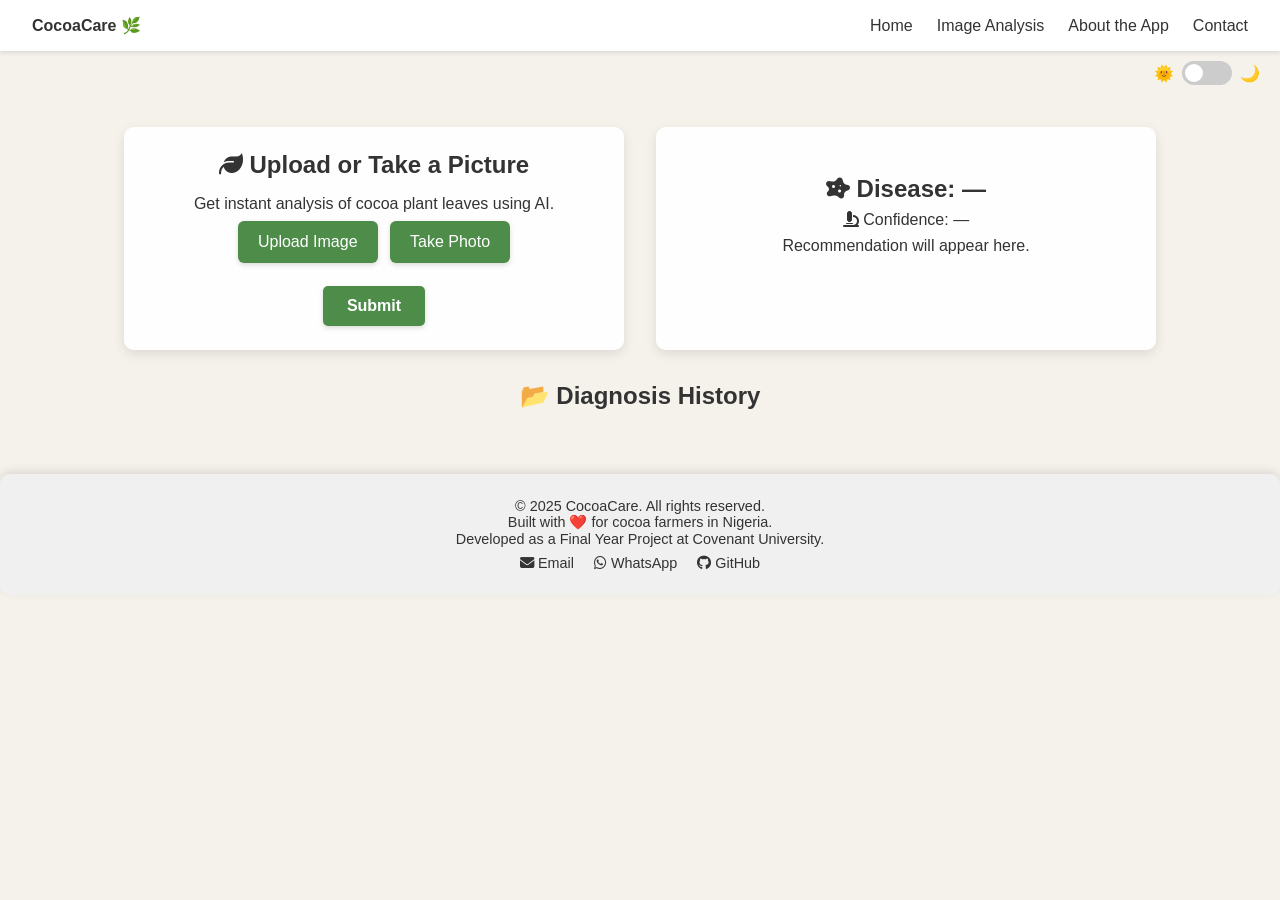
==== analysis.html @ 2be0c7ee "first commit" ====
<!DOCTYPE html>
<html lang="en">
<head>
  <meta charset="UTF-8" />
  <meta name="viewport" content="width=device-width, initial-scale=1.0" />
  <title>Image Analysis - CocoaCare</title>
  <link rel="stylesheet" href="assets/css/styles.css" />
  <link rel="stylesheet" href="https://cdnjs.cloudflare.com/ajax/libs/font-awesome/6.5.0/css/all.min.css" integrity="sha512-..." crossorigin="anonymous" referrerpolicy="no-referrer" />
</head>
<body>
  <nav class="navbar">
    <div class="logo">
      <a href="index.html">CocoaCare 🌿</a>
    </div>
    <ul class="nav-links" id="navLinks">
      <li><a href="index.html">Home</a></li>
      <li><a href="analysis.html">Image Analysis</a></li>
      <li><a href="about.html">About the App</a></li>
      <li><a href="contact.html">Contact</a></li>
    </ul>
    <div class="hamburger" id="hamburger">
      <span></span><span></span><span></span>
    </div>
  </nav>

  <div class="theme-toggle-container">
    <li class="theme-toggle">
    <span class="theme-icon">🌞</span>
    <label class="switch">
      <input type="checkbox" id="themeSwitch" />
      <span class="slider round"></span>
    </label>
    <span class="theme-icon">🌙</span>
    </li>
  </div>

  <div class="background"></div>

  <main class="analysis-page">
    <section class="upload-section card">
      <h1><i class="fas fa-leaf"></i> Upload or Take a Picture</h1>
      <p>Get instant analysis of cocoa plant leaves using AI.</p>
      <div class="preview-container">
        <img id="imagePreview" src="" alt="Image Preview" style="display:none; max-width: 100%; margin-top: 10px; border-radius: 8px;"/>
      </div>
      <form id="imageForm">
        <!-- Hidden file input for upload -->
        <input type="file" accept="image/*" id="uploadInput" style="display:none;" />
        
        <!-- Styled label that triggers upload input -->
        <label for="uploadInput" class="btn">Upload Image</label>
        
        <!-- Hidden file input for camera capture -->
        <input type="file" accept="image/*" capture="environment" id="cameraInput" style="display:none;" />
        
        <!-- Button to trigger camera input -->
        <button type="button" id="takePhotoBtn" class="btn">Take Photo</button>
        
        <button type="submit" class="btn submit-btn">Submit</button>
      </form>
      <div id="loading" class="loading" style="display:none;">
        <div class="spinner"></div>
        <p>Analyzing image, please wait...</p>
      </div>
    </section>

    <section class="results-section card" id="resultsSection">
      <div class="result-card">
        <h2><i class="fas fa-disease"></i> Disease: <span id="diseaseName">—</span></h2>
        <p><i class="fas fa-microscope"></i> Confidence: <span id="confidenceScore">—</span></p>
        <p id="recommendation">Recommendation will appear here.</p>
      </div>
    </section>

    <section id="historySection">
      <h2 onclick="toggleHistory()">📂 Diagnosis History</h2>
      <div id="historyList" style="display: none;"></div>
    </section>

  </main>

  <script src="assets/js/script.js"></script>

  <footer class="footer card">
    <div class="footer-content">
      <p>&copy; 2025 CocoaCare. All rights reserved.</p>
      <p>
        Built with ❤️ for cocoa farmers in Nigeria.<br />
        Developed as a Final Year Project at Covenant University.
      </p>
      <div class="footer-links">
        <a href="mailto:toluwanimi.adeyemi@stu.cu.edu.ng"><i class="fas fa-envelope"></i> Email</a>
        <a href="https://wa.me/2348157596309" target="_blank"><i class="fab fa-whatsapp"></i> WhatsApp</a>
        <a href="https://github.com/1demilade" target="_blank"><i class="fab fa-github"></i> GitHub</a>
      </div>
    </div>
  </footer>
</body>
</html>
---- assets/css/styles.css ----
/* ================================ */
/* Root Theme Variables */
:root {
  --bg-color: #f5f2ec;
  --text-color: #333;
  --accent: #4e8c4a;
  --navbar: #fff;
  --card-bg: rgba(255, 255, 255, 0.93);
  --shadow: rgba(0, 0, 0, 0.1);

  /* Additional variables for buttons and text */
  --primary-green: #4e8c4a;
  --primary-green-dark: #3b6f39;
  --text-muted: #666;
  --button-text: #fff;
  --input-border: #ccc;
  --input-bg: #fff;
  --input-bg-focus: #f0f8f0;
  --accent-dark: #3b6f39;
}

/* Dark Mode Variables */
body.dark {
  --bg-color: #1e1e1a;
  --text-color: #e0e0e0;
  --accent: #88c888;
  --navbar: #2d2d26;
  --card-bg: rgba(42, 42, 35, 0.9);
  --shadow: rgba(0, 0, 0, 0.3);

  --primary-green: #88c888;
  --primary-green-dark: #6aa66a;
  --text-muted: #bbb;
  --button-text: #eaeaea;
  --input-border: #555;
  --input-bg: #2a2a23;
  --input-bg-focus: #394030;
  --accent-dark: #6aa66a;
}

/* Dark mode background image adjustment */
body.dark .background {
  filter: blur(6px) brightness(0.3);
}

/* ================================ */
/* Global Styles */

* {
  margin: 0;
  padding: 0;
  box-sizing: border-box;
  transition: background-color 0.4s ease, color 0.4s ease, border-color 0.4s ease;
}

body {
  font-family: 'Segoe UI', sans-serif;
  background-color: var(--bg-color);
  color: var(--text-color);
  min-height: 100vh;
}

/* ================================ */
/* Logo */

.logo a {
  color: inherit;       
  text-decoration: none; 
  font-weight: bold;     
  display: inline-block; 
}

/* ================================ */
/* Navbar */

.navbar {
  background-color: var(--navbar);
  display: flex;
  justify-content: space-between;
  align-items: center;
  padding: 1rem 2rem;
  position: sticky;
  top: 0;
  z-index: 1000;
  box-shadow: 0 2px 4px var(--shadow);
}

.nav-links {
  display: flex;
  gap: 1.5rem;
  list-style: none;
}

.nav-links a {
  text-decoration: none;
  color: var(--text-color);
  font-weight: 500;
  transition: color 0.3s;
}

.nav-links a:hover,
.nav-links a.active {
  color: var(--accent);
}

/* Hamburger Menu */

.hamburger {
  display: none;
  flex-direction: column;
  cursor: pointer;
  padding: 5px;
}

.hamburger span {
  height: 3px;
  width: 25px;
  background: var(--text-color);
  margin: 3px 0;
  border-radius: 2px;
  transition: all 0.3s ease;
}

/* Hamburger animation when active */
.hamburger.active span:nth-child(1) {
  transform: rotate(-45deg) translate(-5px, 6px);
}

.hamburger.active span:nth-child(2) {
  opacity: 0;
}

.hamburger.active span:nth-child(3) {
  transform: rotate(45deg) translate(-5px, -6px);
}

/* Responsive Hamburger toggle */
@media (max-width: 768px) {
  .nav-links {
    display: none;
    flex-direction: column;
    position: absolute;
    top: 100%;
    right: 20px;
    background: var(--navbar);
    padding: 1rem;
    border-radius: 8px;
    box-shadow: 0 4px 8px var(--shadow);
    min-width: 200px;
  }
  .nav-links.show {
    display: flex;
  }
  .hamburger {
    display: flex;
  }
}

/* ================================ */
/* Theme Toggle Switch */
/* Container for toggle outside navbar */
.theme-toggle-container {
  display: flex;
  justify-content: flex-end;
  padding: 10px 20px;
  background-color: transparent;
}

.theme-toggle {
  display: flex;
  align-items: center;
  gap: 8px;
  list-style: none;
}

.theme-icon {
  font-size: 16px;
  user-select: none;
  transition: opacity 0.3s ease;
}

/* General switch styling */
.switch {
  position: relative;
  display: inline-block;
  width: 50px;
  height: 24px;
}

/* Hide the checkbox */
.switch input {
  opacity: 0;
  width: 0;
  height: 0;
}

/* The slider */
.slider {
  position: absolute;
  cursor: pointer;
  top: 0;
  left: 0;
  right: 0;
  bottom: 0;
  background-color: #ccc;
  transition: 0.4s;
  border-radius: 24px;
}

/* Circle inside the slider */
.slider:before {
  position: absolute;
  content: "";
  height: 18px;
  width: 18px;
  left: 3px;
  bottom: 3px;
  background-color: white;
  transition: 0.4s;
  border-radius: 50%;
}

/* Toggle checked state */
input:checked + .slider {
  background-color: var(--accent);
}

input:focus + .slider {
  box-shadow: 0 0 1px var(--accent);
}

input:checked + .slider:before {
  transform: translateX(26px);
}

/* ================================ */
/* Background Image */

.background {
  filter: blur(6px) brightness(0.6);
  position: fixed;
  inset: 0;
  z-index: -1;
  transition: filter 0.4s ease;
}

/* ================================ */
/* Page Content */

.page-content {
  max-width: 1000px;
  margin: 80px auto 40px;
  padding: 0 20px;
  display: flex;
  flex-direction: column;
  gap: 40px;
  color: var(--text-color);
  position: relative;
  z-index: 10;
}

/* ================================ */
/* Card */

.card {
  background-color: var(--card-bg);
  color: var(--text-color);
  box-shadow: 0 6px 20px var(--shadow);
  border-radius: 10px;
  padding: 30px 25px;
  transition: all 0.3s ease;
}

.card:hover {
  transform: translateY(-2px);
  box-shadow: 0 8px 25px var(--shadow);
}

/* ================================ */
/* Analysis Page */

.analysis-page {
  padding: 2rem;
  display: flex;
  flex-wrap: wrap;
  gap: 2rem;
  justify-content: center;
}

.upload-section,
.results-section {
  background-color: var(--card-bg);
  border-radius: 10px;
  box-shadow: 0 4px 12px var(--shadow);
  padding: 1.5rem;
  flex: 1 1 40%;
  max-width: 500px;
}
.upload-section {
  display: flex;
  flex-direction: column;
  align-items: center;
  justify-content: center;
}

.upload-section h1 {
  margin-bottom: 1rem;
  text-align: center;
}

.upload-buttons {
  display: flex;
  justify-content: center;
  gap: 10px;
  flex-wrap: wrap;
}

/* Button styling for upload and take photo buttons */
#uploadInput,
#cameraInput {
  display: none;
}

.btn {
  background-color: var(--accent);
  color: var(--button-text);
  border: none;
  padding: 12px 20px;
  margin: 8px 4px;
  border-radius: 6px;
  cursor: pointer;
  font-size: 16px;
  font-weight: 500;
  display: inline-block;
  text-align: center;
  transition: all 0.3s ease;
  box-shadow: 0 2px 5px rgba(0,0,0,0.15);
  user-select: none;
  text-decoration: none;
}

.btn:hover {
  background-color: var(--accent-dark);
  transform: translateY(-1px);
  box-shadow: 0 4px 8px rgba(0,0,0,0.2);
}

.btn:active {
  transform: translateY(0);
}

.submit-btn {
  background-color: #28a745;
  margin-left: 0;
}

.submit-btn:hover {
  background-color: #218838;
}

/* Image preview styles */
#imagePreview {
  max-width: 100%;
  max-height: 300px;
  margin: 15px auto;
  border-radius: 8px;
  box-shadow: 0 4px 8px var(--shadow);
  display: none;
}

/* Responsive */
@media (max-width: 480px) {
  .btn {
    width: 100%;
    margin: 8px 0;
  }
}

button[type="submit"] {
  background-color: var(--accent);
  color: var(--button-text);
  border: none;
  padding: 0.7rem 1.5rem;
  border-radius: 5px;
  cursor: pointer;
  font-weight: bold;
  margin: 15px auto 0;
  display: block;
  transition: all 0.3s ease;
}

button[type="submit"]:hover {
  background-color: var(--primary-green-dark);
  transform: translateY(-1px);
}

/* Loading state */
.loading {
  text-align: center;
  margin-top: 1rem;
  font-weight: bold;
  color: var(--accent);
  display: none;
}

/* Spinner Styles */
.spinner {
  margin: 0 auto 10px auto;
  border: 4px solid var(--input-border);
  border-top: 4px solid var(--accent);
  border-radius: 50%;
  width: 36px;
  height: 36px;
  animation: spin 1s linear infinite;
}

@keyframes spin {
  0% { transform: rotate(0deg); }
  100% { transform: rotate(360deg); }
}

/* Result Card */
.result-card {
  padding: 1rem;
}

.result-card h2,
.result-card p {
  margin: 0.5rem 0;
  text-align: center;
}

/* ================================ */
/* Home Page */

.hero {
  text-align: center;
  font-family: "Segoe UI", Tahoma, Geneva, Verdana, sans-serif;
}

.hero h1 {
  font-size: 3rem;
  margin-bottom: 15px;
  color: var(--primary-green);
}

.hero p {
  font-size: 1.2rem;
  max-width: 600px;
  margin: 0 auto 30px;
  color: var(--text-muted);
}

.cta-button {
  display: inline-block;
  background-color: var(--primary-green);
  color: var(--button-text);
  padding: 14px 32px;
  font-size: 1.2rem;
  font-weight: 600;
  border-radius: 50px;
  text-decoration: none;
  box-shadow: 0 6px 12px rgba(78, 140, 74, 0.3);
  transition: all 0.3s ease;
}

.cta-button i {
  margin-right: 10px;
}

.cta-button:hover,
.cta-button:focus {
  background-color: var(--primary-green-dark);
  box-shadow: 0 8px 20px rgba(78, 140, 74, 0.4);
  transform: translateY(-2px);
  outline: none;
}

/* Features grid */
.features {
  display: flex;
  gap: 20px;
  justify-content: center;
  flex-wrap: wrap;
}

.feature {
  flex: 1 1 280px;
  text-align: center;
}

.feature i {
  color: var(--primary-green);
  margin-bottom: 15px;
}

.feature h3 {
  margin: 15px 0 10px;
  color: var(--primary-green-dark);
}

.feature p {
  color: var(--text-muted);
  font-size: 1rem;
}

/* ================================ */
/* About Page */

.about-page p {
  font-size: 1.15rem;
  line-height: 1.6;
  margin-bottom: 20px;
  color: var(--text-muted);
}

.team-features {
  display: flex;
  gap: 20px;
  flex-wrap: wrap;
  justify-content: center;
  margin-top: 30px;
}

.team-features .feature {
  flex: 1 1 280px;
  text-align: center;
}

/* ================================ */
/* Contact Page */

.contact-page {
  display: flex;
  flex-wrap: wrap;
  gap: 30px;
  justify-content: center;
}

.contact-info {
  flex: 1 1 350px;
  line-height: 1.5;
  color: var(--text-muted);
}

.contact-info h1 {
  margin-bottom: 15px;
  color: var(--primary-green-dark);
}

.contact-list {
  list-style: none;
  padding: 0;
  margin-top: 15px;
}

.contact-list li {
  margin-bottom: 12px;
  font-size: 1.1rem;
  display: flex;
  align-items: center;
  gap: 10px;
  color: var(--text-muted);
}

.contact-list li i {
  color: var(--primary-green);
  min-width: 20px;
}

/* Contact Form */

.contact-form-section {
  flex: 1 1 350px;
  background-color: var(--card-bg);
  border-radius: 10px;
  padding: 25px;
  box-shadow: 0 6px 20px var(--shadow);
  color: var(--text-color);
}

.contact-form-section h2 {
  margin-bottom: 20px;
  color: var(--primary-green-dark);
  font-size: 1.8rem;
}

.contact-form-section form {
  display: flex;
  flex-direction: column;
  gap: 15px;
}

.contact-form-section label {
  font-weight: 600;
  font-size: 1rem;
  color: var(--text-color);
}

.contact-form-section input,
.contact-form-section textarea {
  padding: 10px 14px;
  border-radius: 6px;
  border: 1.5px solid var(--input-border);
  font-size: 1rem;
  resize: vertical;
  background-color: var(--input-bg);
  color: var(--text-color);
  transition: all 0.3s ease;
}

.contact-form-section input:focus,
.contact-form-section textarea:focus {
  outline: none;
  border-color: var(--accent);
  background-color: var(--input-bg-focus);
  box-shadow: 0 0 0 3px rgba(78, 140, 74, 0.1);
}

.contact-form-section button[type="submit"] {
  background-color: var(--primary-green);
  color: var(--button-text);
  font-weight: 700;
  padding: 12px 20px;
  border: none;
  border-radius: 50px;
  cursor: pointer;
  font-size: 1.2rem;
  transition: all 0.3s ease;
}

.contact-form-section button[type="submit"]:hover {
  background-color: var(--primary-green-dark);
  transform: translateY(-1px);
}

/* ================================ */
/* Footer */

.footer {
  background-color: var(--navbar);
  color: var(--text-muted);
  text-align: center;
  padding: 1.5rem 20px;
  font-size: 1rem;
  box-shadow: 0 -3px 10px var(--shadow);
  margin-top: 40px;
  user-select: none;
}

/* ================================ */
/* Utility Classes */

.text-center {
  text-align: center;
}

.margin-top-lg {
  margin-top: 40px;
}

.no-select {
  user-select: none;
}

.footer {
  margin-top: 2rem;
  padding: 1.5rem;
  text-align: center;
  font-size: 0.9rem;
  background-color: #f0f0f0;
  color: var(--text-color);
  border-top: 1px solid var(--border-color);
}

body.dark .footer{
  background-color: #1e1e1e;
  color: #ccc;
  border-top: 1px solid #333;
}

.footer .footer-links {
  margin-top: 0.5rem;
}

.footer .footer-links a {
  margin: 0 0.5rem;
  color: var(--primary-color);
  text-decoration: none;
}

.footer .footer-links a:hover {
  text-decoration: underline;
}

/* ================================ */
/* Responsive Design Improvements */

@media (max-width: 768px) {
  .hero h1 {
    font-size: 2.5rem;
  }
  
  .features {
    flex-direction: column;
    align-items: center;
  }
  
  .feature {
    max-width: 400px;
  }
  
  .page-content {
    margin-top: 40px;
    padding: 0 15px;
  }
  
  .theme-toggle-container {
    padding: 10px 15px;
  }
}

@media (max-width: 480px) {
  .hero h1 {
    font-size: 2rem;
  }
  
  .hero p {
    font-size: 1.1rem;
  }
  
  .cta-button {
    padding: 12px 24px;
    font-size: 1.1rem;
  }
}
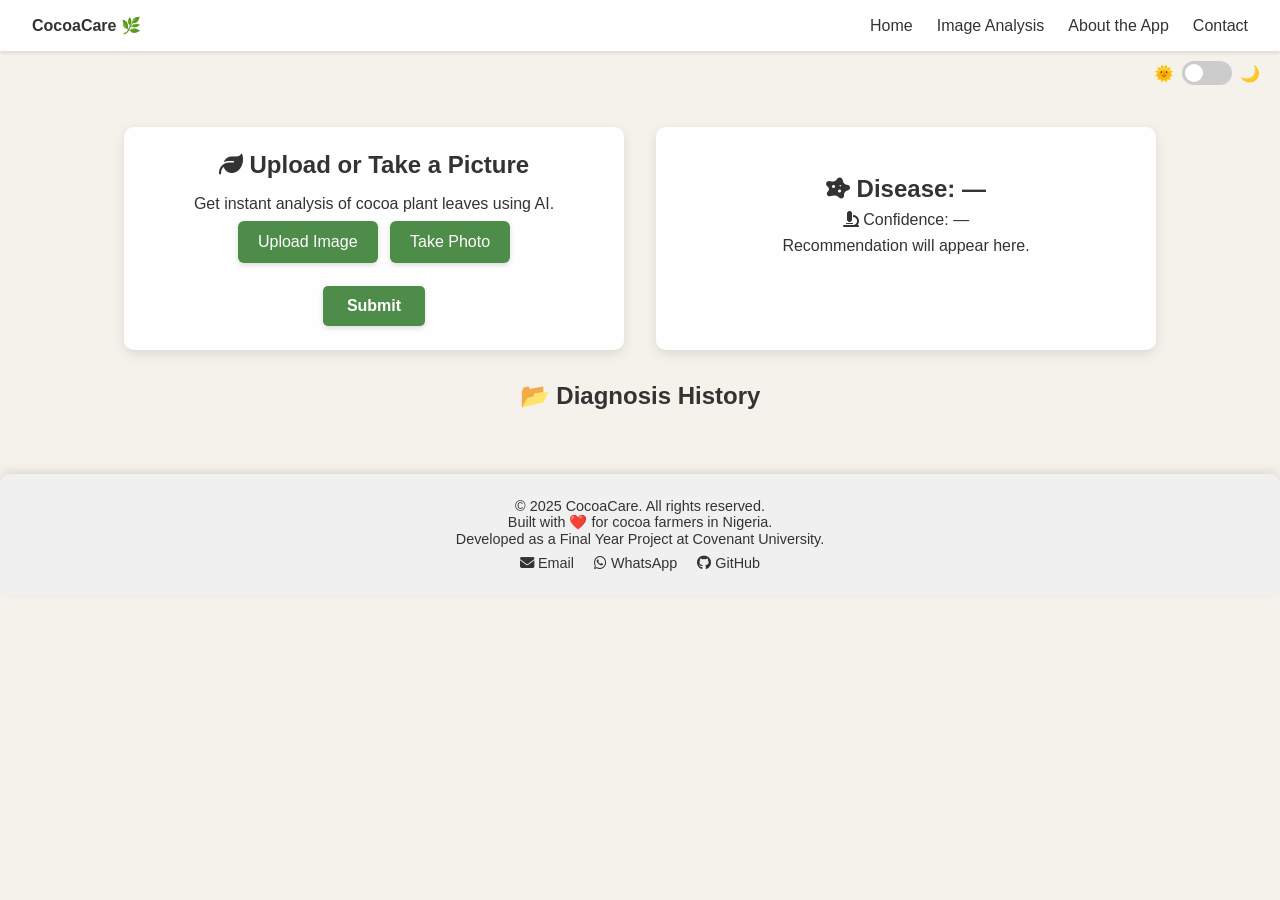
==== commit 66cd88b4: "Latest" ====
--- a/analysis.html
+++ b/analysis.html
@@ -43,7 +43,7 @@
       <div class="preview-container">
         <img id="imagePreview" src="" alt="Image Preview" style="display:none; max-width: 100%; margin-top: 10px; border-radius: 8px;"/>
       </div>
-      <form id="imageForm">
+      <form id="imageForm" action="/predict" method="post" enctype="multipart/form-data">
         <!-- Hidden file input for upload -->
         <input type="file" accept="image/*" id="uploadInput" style="display:none;" />
         
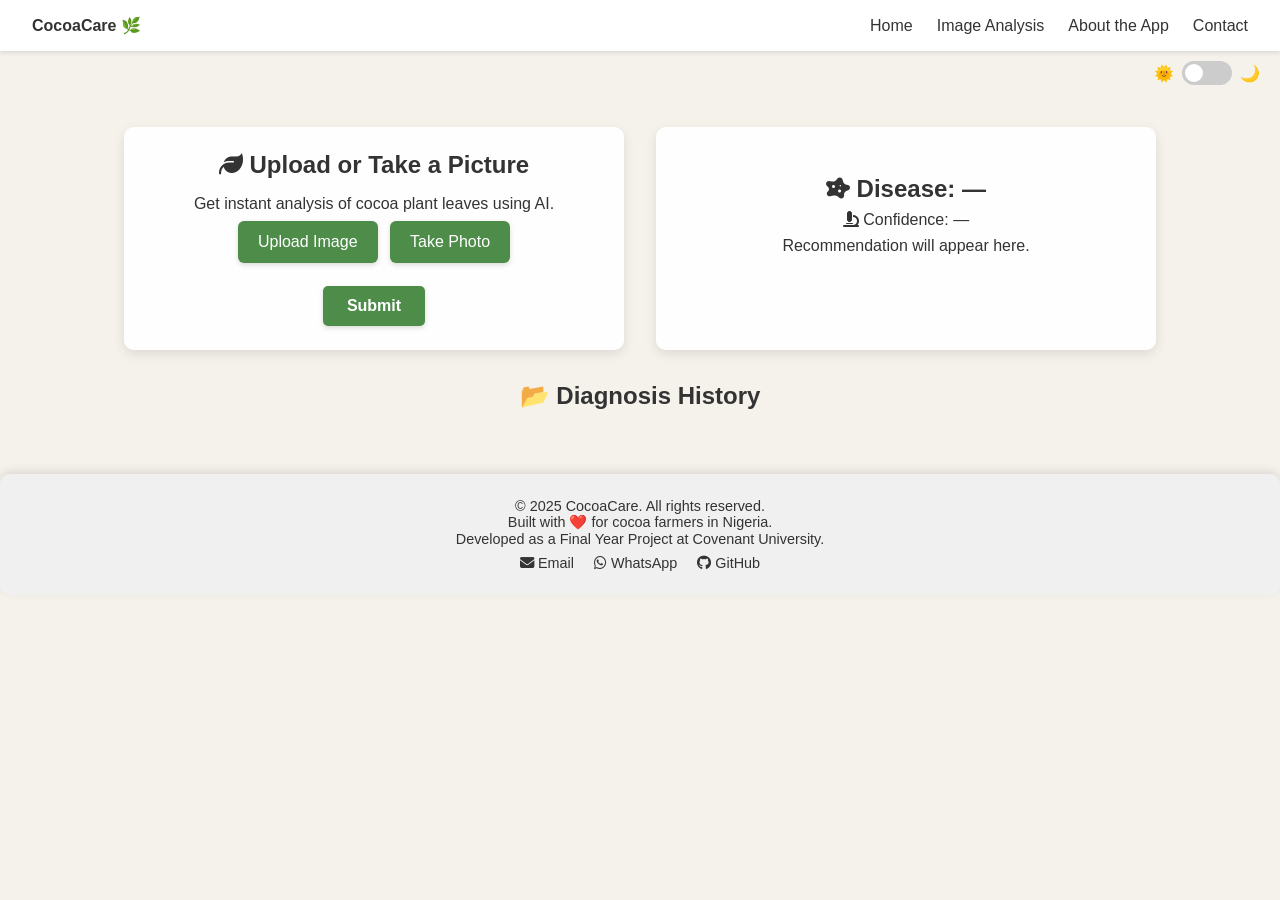
==== commit 07a6f97b: "Latest" ====
--- a/analysis.html
+++ b/analysis.html
@@ -5,7 +5,7 @@
   <meta name="viewport" content="width=device-width, initial-scale=1.0" />
   <title>Image Analysis - CocoaCare</title>
   <link rel="stylesheet" href="assets/css/styles.css" />
-  <link rel="stylesheet" href="https://cdnjs.cloudflare.com/ajax/libs/font-awesome/6.5.0/css/all.min.css" integrity="sha512-..." crossorigin="anonymous" referrerpolicy="no-referrer" />
+  <link rel="stylesheet" href="https://cdnjs.cloudflare.com/ajax/libs/font-awesome/6.5.0/css/all.min.css" crossorigin="anonymous" referrerpolicy="no-referrer" />
 </head>
 <body>
   <nav class="navbar">
@@ -43,15 +43,15 @@
       <div class="preview-container">
         <img id="imagePreview" src="" alt="Image Preview" style="display:none; max-width: 100%; margin-top: 10px; border-radius: 8px;"/>
       </div>
-      <form id="imageForm" action="/predict" method="post" enctype="multipart/form-data">
+      <form id="imageForm" action="https://3028-34-134-67-171.ngrok-free.app/predict" method="post" enctype="multipart/form-data">
         <!-- Hidden file input for upload -->
-        <input type="file" accept="image/*" id="uploadInput" style="display:none;" />
+        <input type="file" accept="image/*" id="uploadInput" name="image" style="display:none;" />
         
         <!-- Styled label that triggers upload input -->
         <label for="uploadInput" class="btn">Upload Image</label>
         
         <!-- Hidden file input for camera capture -->
-        <input type="file" accept="image/*" capture="environment" id="cameraInput" style="display:none;" />
+        <input type="file" accept="image/*" capture="environment" id="cameraInput" name="image" style="display:none;" />
         
         <!-- Button to trigger camera input -->
         <button type="button" id="takePhotoBtn" class="btn">Take Photo</button>
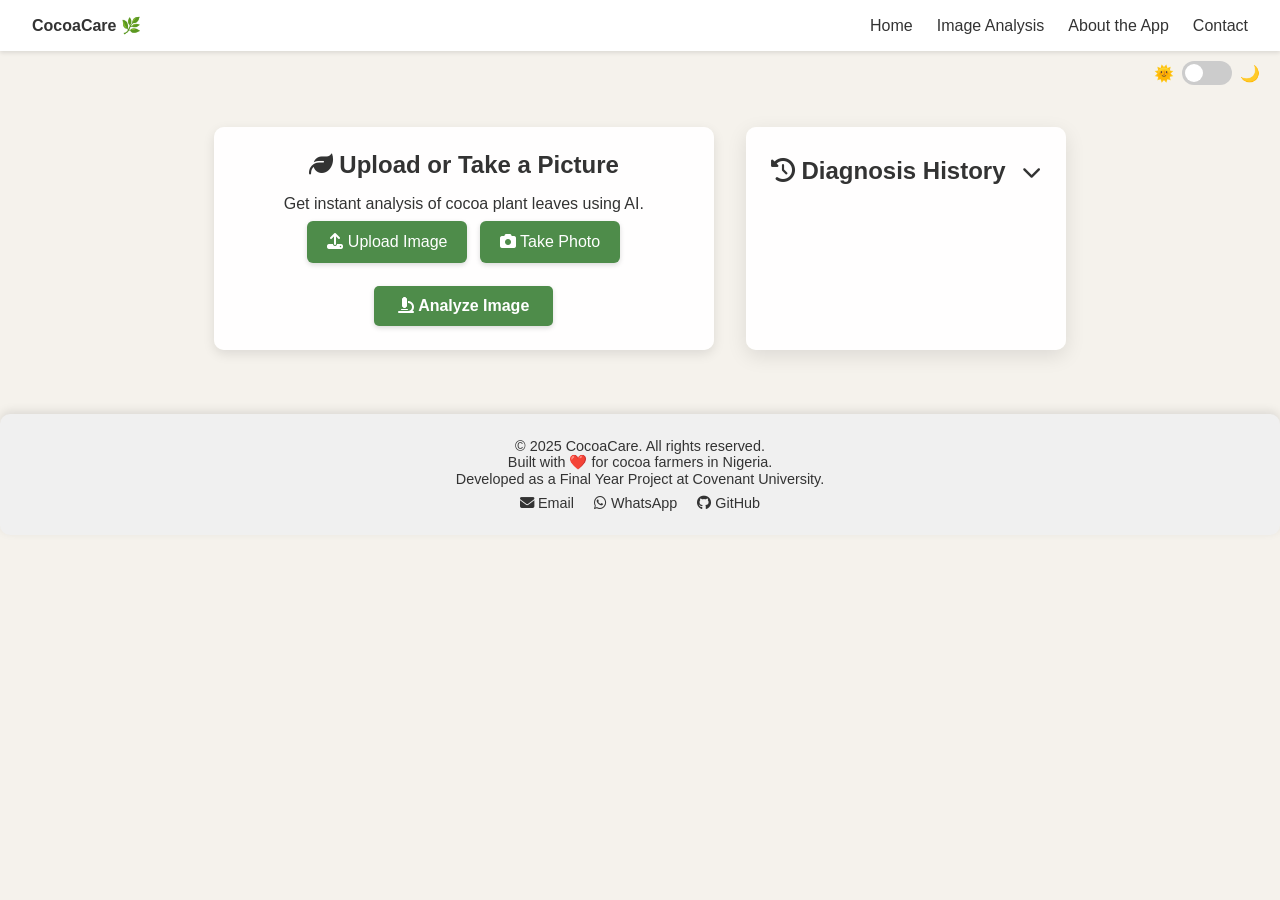
==== commit 50bf7118: "Latest" ====
--- a/analysis.html
+++ b/analysis.html
@@ -24,14 +24,14 @@
   </nav>
 
   <div class="theme-toggle-container">
-    <li class="theme-toggle">
-    <span class="theme-icon">🌞</span>
-    <label class="switch">
-      <input type="checkbox" id="themeSwitch" />
-      <span class="slider round"></span>
-    </label>
-    <span class="theme-icon">🌙</span>
-    </li>
+    <div class="theme-toggle">
+      <span class="theme-icon">🌞</span>
+      <label class="switch">
+        <input type="checkbox" id="themeSwitch" />
+        <span class="slider round"></span>
+      </label>
+      <span class="theme-icon">🌙</span>
+    </div>
   </div>
 
   <div class="background"></div>
@@ -43,43 +43,62 @@
       <div class="preview-container">
         <img id="imagePreview" src="" alt="Image Preview" style="display:none; max-width: 100%; margin-top: 10px; border-radius: 8px;"/>
       </div>
-      <form id="imageForm" action="https://3028-34-134-67-171.ngrok-free.app/predict" method="post" enctype="multipart/form-data">
+      
+      <!-- Removed action attribute since we're handling with JavaScript -->
+      <form id="imageForm" method="post" enctype="multipart/form-data">
         <!-- Hidden file input for upload -->
         <input type="file" accept="image/*" id="uploadInput" name="image" style="display:none;" />
         
         <!-- Styled label that triggers upload input -->
-        <label for="uploadInput" class="btn">Upload Image</label>
+        <label for="uploadInput" class="btn">
+          <i class="fas fa-upload"></i> Upload Image
+        </label>
         
         <!-- Hidden file input for camera capture -->
         <input type="file" accept="image/*" capture="environment" id="cameraInput" name="image" style="display:none;" />
         
         <!-- Button to trigger camera input -->
-        <button type="button" id="takePhotoBtn" class="btn">Take Photo</button>
+        <button type="button" id="takePhotoBtn" class="btn">
+          <i class="fas fa-camera"></i> Take Photo
+        </button>
         
-        <button type="submit" class="btn submit-btn">Submit</button>
+        <button type="submit" class="btn submit-btn">
+          <i class="fas fa-microscope"></i> Analyze Image
+        </button>
       </form>
+      
       <div id="loading" class="loading" style="display:none;">
         <div class="spinner"></div>
         <p>Analyzing image, please wait...</p>
       </div>
     </section>
 
-    <section class="results-section card" id="resultsSection">
+    <section class="results-section card" id="resultsSection" style="display:none;">
       <div class="result-card">
-        <h2><i class="fas fa-disease"></i> Disease: <span id="diseaseName">—</span></h2>
-        <p><i class="fas fa-microscope"></i> Confidence: <span id="confidenceScore">—</span></p>
-        <p id="recommendation">Recommendation will appear here.</p>
+        <h2><i class="fas fa-stethoscope"></i> Diagnosis Results</h2>
+        <div class="result-item">
+          <h3><i class="fas fa-bug"></i> Disease: <span id="diseaseName">—</span></h3>
+        </div>
+        <div class="result-item">
+          <h3><i class="fas fa-chart-line"></i> Confidence: <span id="confidenceScore">—</span></h3>
+        </div>
+        <div class="result-item">
+          <h3><i class="fas fa-prescription-bottle-alt"></i> Recommendation:</h3>
+          <div id="recommendation">Recommendation will appear here.</div>
+        </div>
       </div>
     </section>
 
-    <section id="historySection">
-      <h2 onclick="toggleHistory()">📂 Diagnosis History</h2>
-      <div id="historyList" style="display: none;"></div>
+    <section class="history-section card" id="historySection">
+      <h2 onclick="toggleHistory()" style="cursor: pointer;">
+        <i class="fas fa-history"></i> Diagnosis History 
+        <i class="fas fa-chevron-down" style="font-size: 0.8em; margin-left: 10px;"></i>
+      </h2>
+      <div id="historyList" style="display: none;">
+        <p>Loading history...</p>
+      </div>
     </section>
-
   </main>
-
-  <script src="assets/js/script.js"></script>
 
   <footer class="footer card">
     <div class="footer-content">
@@ -89,11 +108,19 @@
         Developed as a Final Year Project at Covenant University.
       </p>
       <div class="footer-links">
-        <a href="mailto:toluwanimi.adeyemi@stu.cu.edu.ng"><i class="fas fa-envelope"></i> Email</a>
-        <a href="https://wa.me/2348157596309" target="_blank"><i class="fab fa-whatsapp"></i> WhatsApp</a>
-        <a href="https://github.com/1demilade" target="_blank"><i class="fab fa-github"></i> GitHub</a>
+        <a href="mailto:toluwanimi.adeyemi@stu.cu.edu.ng">
+          <i class="fas fa-envelope"></i> Email
+        </a>
+        <a href="https://wa.me/2348157596309" target="_blank">
+          <i class="fab fa-whatsapp"></i> WhatsApp
+        </a>
+        <a href="https://github.com/1demilade" target="_blank">
+          <i class="fab fa-github"></i> GitHub
+        </a>
       </div>
     </div>
   </footer>
+
+  <script src="assets/js/script.js"></script>
 </body>
-</html>
+</html>
